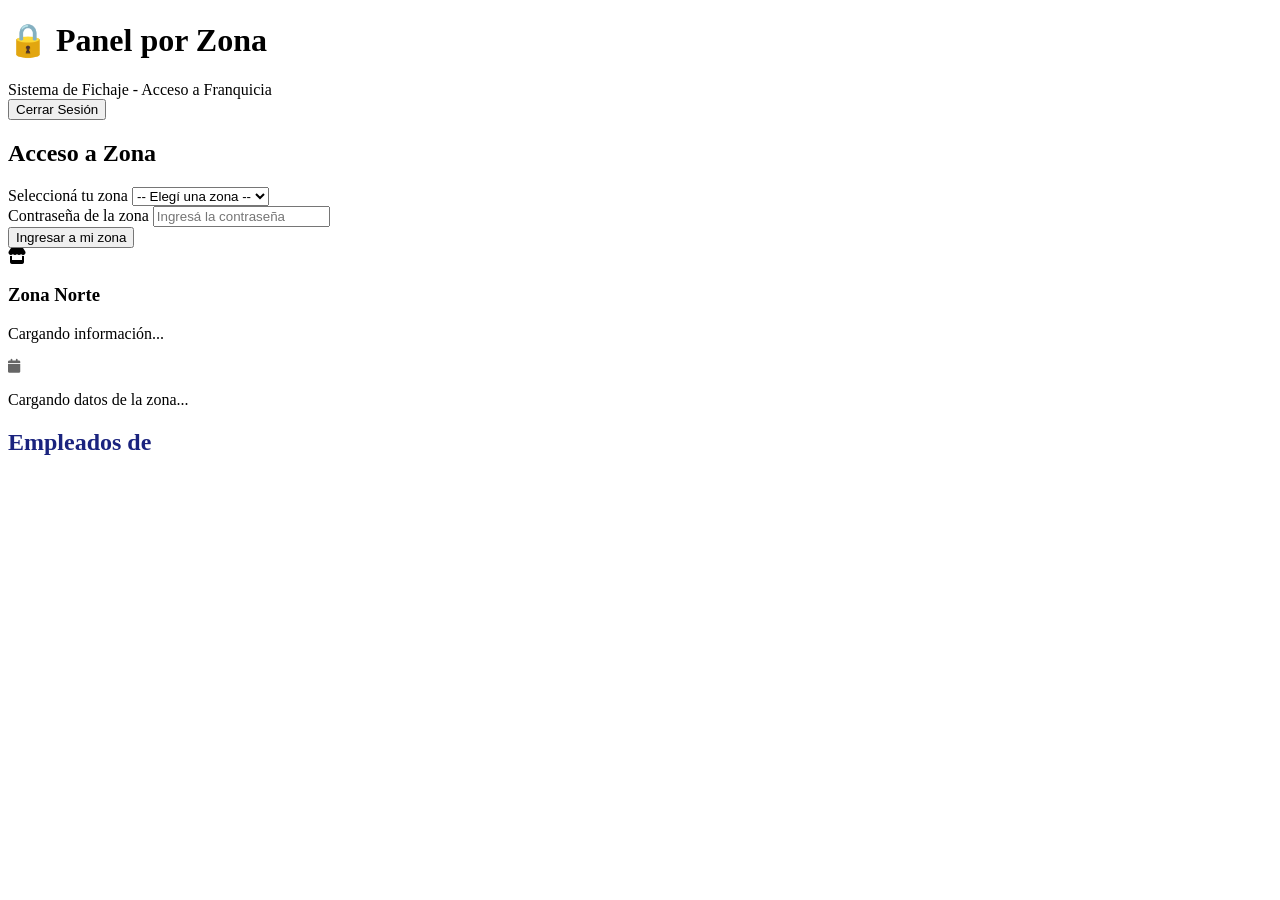
==== admin/index.html @ 1216edfd "Add admin panel HTML structure" ====
<!DOCTYPE html>
<html lang="es">
<head>
    <meta charset="UTF-8">
    <meta name="viewport" content="width=device-width, initial-scale=1.0">
    <title>Panel por Zona - Heladerías Daniel</title>
    
    <!-- Font Awesome -->
    <link rel="stylesheet" href="https://cdnjs.cloudflare.com/ajax/libs/font-awesome/6.4.0/css/all.min.css">
    
    <!-- CSS -->
    <link rel="stylesheet" href="css/admin.css">
</head>
<body>
    <div class="container">
        <!-- HEADER -->
        <div class="header">
            <h1>🔒 Panel por Zona</h1>
            <div class="subtitle" id="header-subtitle">Sistema de Fichaje - Acceso a Franquicia</div>
            <button class="logout-btn" onclick="adminAuth.logout()">Cerrar Sesión</button>
        </div>
        
        <!-- SECCIÓN DE LOGIN -->
        <div class="login-section" id="loginSection">
            <h2>Acceso a Zona</h2>
            
            <!-- SELECTOR DE ZONA -->
            <div class="input-group">
                <label for="zonaSelect">Seleccioná tu zona</label>
                <select id="zonaSelect" onchange="adminZona.actualizarInfoZona()">
                    <option value="">-- Elegí una zona --</option>
                    <option value="zona1">Zona Norte</option>
                    <option value="zona2">Zona Sur</option>
                    <option value="zona3">Zona Oeste</option>
                </select>
            </div>
            
            <!-- INFO DE LA ZONA -->
            <div id="zonaInfo" style="background: #f8f9ff; padding: 15px; border-radius: 8px; margin-bottom: 25px; display: none;">
                <div style="display: flex; align-items: center; gap: 10px;">
                    <i class="fas fa-store" style="color: #1a237e; font-size: 24px;"></i>
                    <div style="text-align: left;">
                        <strong id="zonaInfoNombre">Zona Norte</strong><br>
                        <span id="zonaInfoLocales" style="font-size: 13px; color: #666;">Cargando...</span>
                    </div>
                </div>
            </div>
            
            <!-- CAMPO DE CONTRASEÑA -->
            <div class="input-group">
                <label for="password">Contraseña de la zona</label>
                <input type="password" id="password" placeholder="Ingresá la contraseña" autocomplete="off">
            </div>
            
            <button class="btn" onclick="adminAuth.loginZona()" id="loginBtn">Ingresar a mi zona</button>
            
            <!-- ZONA GUARDADA -->
            <div id="zonaGuardadaInfo" style="margin-top: 20px; padding: 15px; background: #e8eaf6; border-radius: 8px; display: none;">
                <div style="display: flex; align-items: center; gap: 10px;">
                    <i class="fas fa-check-circle" style="color: #1a237e;"></i>
                    <span>Ya tenés una sesión activa. Hacé <a href="#" onclick="adminAuth.usarZonaGuardada()" style="color: #1a237e; font-weight: bold;">clic acá</a> para continuar.</span>
                </div>
            </div>
            
            <div class="alert error" id="loginError" style="display: none;"></div>
        </div>
        
        <!-- SECCIÓN DE ADMIN -->
        <div class="admin-section" id="adminSection">
            <!-- BADGE DE ZONA ACTIVA -->
            <div class="zona-badge" id="zonaBadge">
                <div class="zona-info">
                    <div class="zona-icon" id="zonaIcon">
                        <i class="fas fa-store"></i>
                    </div>
                    <div class="zona-text">
                        <h3 id="zonaNombre">Zona Norte</h3>
                        <p id="zonaDetalle">Cargando información...</p>
                    </div>
                </div>
                <div style="color: #666; font-size: 14px;">
                    <i class="fas fa-calendar"></i> <span id="fechaHoy"></span>
                </div>
            </div>
            
            <!-- MENSAJES -->
            <div class="alert success" id="successAlert" style="display: none;"></div>
            <div class="alert error" id="errorAlert" style="display: none;"></div>
            <div class="alert warning" id="warningAlert" style="display: none;"></div>
            
            <!-- LOADING -->
            <div class="loading" id="loading">
                <div class="spinner"></div>
                <p>Cargando datos de la zona...</p>
            </div>
            
            <!-- LISTA DE EMPLEADOS -->
            <h2 style="margin-bottom: 20px; color: #1a237e;">Empleados de <span id="zonaEmpleadosTitulo"></span></h2>
            <div class="empleados-container" id="empleadosContainer"></div>
            
            <!-- FORMULARIO DE ACCIÓN -->
            <div class="accion-form" id="accionForm" style="display: none;">
                <h3>📝 Registro Manual</h3>
                <div id="empleadoSeleccionado" style="margin-bottom: 20px; padding: 15px; background: white; border-radius: 8px; border: 1px solid #e1e1e1;"></div>
                
                <!-- BOTONES DE ACCIÓN -->
                <div class="accion-buttons">
                    <button class="accion-btn entrada" onclick="adminFichaje.seleccionarAccion('entrada')">
                        📥 Agregar Entrada
                    </button>
                    <button class="accion-btn salida" onclick="adminFichaje.seleccionarAccion('salida')">
                        📤 Agregar Salida
                    </button>
                </div>
                
                <!-- FORMULARIO DINÁMICO -->
                <div id="formularioDinamico"></div>
                
                <div style="text-align: center; margin-top: 20px;">
                    <button class="btn" onclick="adminFichaje.registrarAccionManual()" id="registrarBtn">
                        Registrar
                    </button>
                    <button class="btn secondary" onclick="adminFichaje.cancelarAccion()" style="margin-top: 10px;">
                        Cancelar
                    </button>
                </div>
                
                <div class="auditoria-info" id="auditoriaInfo" style="margin-top: 25px; display: none;">
                    <strong>📋 Información de Auditoría:</strong>
                    <div>Fecha y hora: <span id="fechaRegistro"></span></div>
                    <div>Realizado por: <span id="adminZona"></span></div>
                    <div>Zona: <span id="auditoriaZona"></span></div>
                    <div>Acción: <span id="tipoAccion"></span></div>
                </div>
            </div>
        </div>
    </div>

    <!-- JS - ORDEN IMPORTANTE -->
    <script src="js/admin.config.js"></script>
    <script src="js/admin.ui.js"></script>
    <script src="js/admin.zona.js"></script>
    <script src="js/admin.auth.js"></script>
    <script src="js/admin.empleados.js"></script>
    <script src="js/admin.fichaje.js"></script>
    
    <!-- INICIALIZACIÓN -->
    <script>
        document.addEventListener('DOMContentLoaded', function() {
            adminAuth.inicializar();
        });
    </script>
</body>
</html>
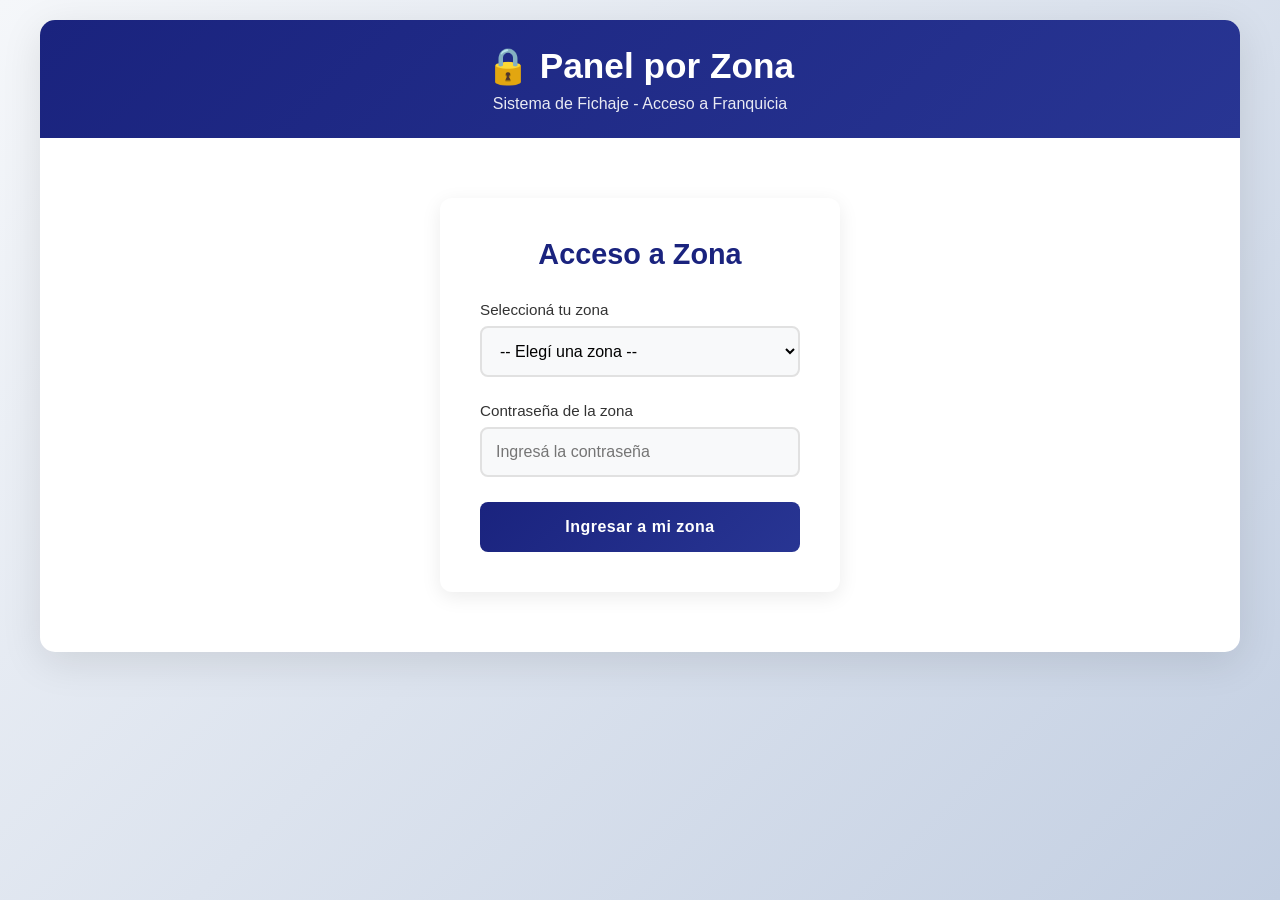
==== commit 8fd5616e: "Add script for admin.historial.js" ====
--- a/admin/index.html
+++ b/admin/index.html
@@ -143,6 +143,7 @@
     <script src="js/admin.auth.js"></script>
     <script src="js/admin.empleados.js"></script>
     <script src="js/admin.fichaje.js"></script>
+    <script src="js/admin.historial.js"></script>
     
     <!-- INICIALIZACIÓN -->
     <script>
--- a/admin/css/admin.css
+++ b/admin/css/admin.css
@@ -0,0 +1,763 @@
+/* ============================================
+   admin.css - Panel por Zona
+   TUS ESTILOS ORIGINALES - SIN CAMBIOS
+   ============================================ */
+
+* {
+    box-sizing: border-box;
+    margin: 0;
+    padding: 0;
+    font-family: -apple-system, BlinkMacSystemFont, 'Segoe UI', Roboto, Oxygen, Ubuntu, sans-serif;
+}
+
+body {
+    background: linear-gradient(135deg, #f5f7fa 0%, #c3cfe2 100%);
+    min-height: 100vh;
+    padding: 20px;
+}
+
+.container {
+    max-width: 1200px;
+    margin: 0 auto;
+    background: white;
+    border-radius: 15px;
+    box-shadow: 0 10px 40px rgba(0,0,0,0.1);
+    overflow: hidden;
+    min-height: 600px;
+}
+
+/* ============================================
+   HEADER
+   ============================================ */
+.header {
+    background: linear-gradient(135deg, #1a237e 0%, #283593 100%);
+    color: white;
+    padding: 25px 40px;
+    text-align: center;
+    position: relative;
+}
+
+.header h1 {
+    font-size: 2.2rem;
+    margin-bottom: 8px;
+    font-weight: 600;
+}
+
+.header .subtitle {
+    opacity: 0.9;
+    font-size: 1rem;
+    font-weight: 300;
+}
+
+.logout-btn {
+    position: absolute;
+    right: 20px;
+    top: 50%;
+    transform: translateY(-50%);
+    background: rgba(255,255,255,0.1);
+    border: 1px solid rgba(255,255,255,0.3);
+    color: white;
+    padding: 8px 20px;
+    border-radius: 6px;
+    cursor: pointer;
+    font-size: 0.9rem;
+    display: none;
+}
+
+.logout-btn:hover {
+    background: rgba(255,255,255,0.2);
+}
+
+/* ============================================
+   LOGIN
+   ============================================ */
+.login-section {
+    max-width: 400px;
+    margin: 60px auto;
+    padding: 40px;
+    border-radius: 12px;
+    background: white;
+    box-shadow: 0 5px 20px rgba(0,0,0,0.08);
+    text-align: center;
+}
+
+.login-section h2 {
+    margin-bottom: 30px;
+    color: #1a237e;
+    font-size: 1.8rem;
+}
+
+.input-group {
+    margin-bottom: 25px;
+    text-align: left;
+}
+
+.input-group label {
+    display: block;
+    margin-bottom: 8px;
+    color: #333;
+    font-weight: 500;
+    font-size: 0.95rem;
+}
+
+.input-group input,
+.input-group select {
+    width: 100%;
+    padding: 14px;
+    border: 2px solid #e1e1e1;
+    border-radius: 8px;
+    font-size: 16px;
+    transition: all 0.3s;
+    background: #f8f9fa;
+}
+
+.input-group input:focus,
+.input-group select:focus {
+    border-color: #1a237e;
+    background: white;
+    outline: none;
+    box-shadow: 0 0 0 3px rgba(26, 35, 126, 0.1);
+}
+
+/* ============================================
+   BOTONES
+   ============================================ */
+.btn {
+    background: linear-gradient(135deg, #1a237e 0%, #283593 100%);
+    color: white;
+    border: none;
+    padding: 16px 30px;
+    border-radius: 8px;
+    font-size: 16px;
+    font-weight: 600;
+    cursor: pointer;
+    transition: all 0.3s;
+    width: 100%;
+    letter-spacing: 0.5px;
+}
+
+.btn:hover:not(:disabled) {
+    transform: translateY(-2px);
+    box-shadow: 0 7px 20px rgba(26, 35, 126, 0.3);
+}
+
+.btn:active:not(:disabled) {
+    transform: translateY(0);
+}
+
+.btn:disabled {
+    opacity: 0.6;
+    cursor: not-allowed;
+}
+
+.btn.secondary {
+    background: linear-gradient(135deg, #666 0%, #888 100%);
+}
+
+.btn.secondary:hover:not(:disabled) {
+    box-shadow: 0 7px 20px rgba(102, 102, 102, 0.3);
+}
+
+/* ============================================
+   ADMIN SECTION
+   ============================================ */
+.admin-section {
+    display: none;
+    padding: 40px;
+}
+
+.zona-badge {
+    background: linear-gradient(135deg, #f8f9ff 0%, #e8eaf6 100%);
+    padding: 20px;
+    border-radius: 10px;
+    margin-bottom: 30px;
+    border-left: 6px solid #1a237e;
+    display: flex;
+    justify-content: space-between;
+    align-items: center;
+    flex-wrap: wrap;
+}
+
+.zona-info {
+    display: flex;
+    align-items: center;
+    gap: 15px;
+}
+
+.zona-icon {
+    background: #1a237e;
+    color: white;
+    width: 50px;
+    height: 50px;
+    border-radius: 10px;
+    display: flex;
+    align-items: center;
+    justify-content: center;
+    font-size: 24px;
+}
+
+.zona-text h3 {
+    color: #1a237e;
+    margin-bottom: 5px;
+    font-size: 1.3rem;
+}
+
+.zona-text p {
+    color: #666;
+    font-size: 0.9rem;
+}
+
+
+/* ============================================
+   MODAL DE HISTORIAL
+   ============================================ */
+.modal {
+    display: none;
+    position: fixed;
+    z-index: 1000;
+    left: 0;
+    top: 0;
+    width: 100%;
+    height: 100%;
+    background-color: rgba(0,0,0,0.5);
+    animation: fadeIn 0.3s;
+}
+
+.modal-content {
+    position: relative;
+    background: white;
+    margin: 30px auto;
+    padding: 0;
+    width: 90%;
+    max-width: 1200px;
+    border-radius: 15px;
+    box-shadow: 0 10px 40px rgba(0,0,0,0.2);
+    animation: slideIn 0.3s;
+    max-height: 90vh;
+    overflow-y: auto;
+}
+
+.modal-header {
+    background: linear-gradient(135deg, #1a237e 0%, #283593 100%);
+    color: white;
+    padding: 20px 30px;
+    border-radius: 15px 15px 0 0;
+    display: flex;
+    justify-content: space-between;
+    align-items: center;
+}
+
+.modal-header h2 {
+    margin: 0;
+    font-size: 1.5rem;
+    display: flex;
+    align-items: center;
+    gap: 10px;
+}
+
+.modal-close {
+    background: rgba(255,255,255,0.2);
+    border: none;
+    color: white;
+    font-size: 28px;
+    cursor: pointer;
+    width: 40px;
+    height: 40px;
+    border-radius: 50%;
+    display: flex;
+    align-items: center;
+    justify-content: center;
+    transition: all 0.3s;
+}
+
+.modal-close:hover {
+    background: rgba(255,255,255,0.3);
+    transform: scale(1.1);
+}
+
+.modal-body {
+    padding: 30px;
+}
+
+.empleado-info {
+    margin-bottom: 25px;
+}
+
+.empleado-badge {
+    background: #e8eaf6;
+    padding: 15px 20px;
+    border-radius: 10px;
+    border-left: 5px solid #1a237e;
+    font-size: 1.1rem;
+}
+
+.filtros-historial {
+    background: #f8f9fa;
+    padding: 20px;
+    border-radius: 10px;
+    margin-bottom: 25px;
+    display: flex;
+    gap: 20px;
+    align-items: flex-end;
+    flex-wrap: wrap;
+}
+
+.filtro-group {
+    display: flex;
+    flex-direction: column;
+    gap: 5px;
+}
+
+.filtro-group label {
+    font-size: 0.9rem;
+    color: #666;
+    font-weight: 500;
+}
+
+.filtro-group select {
+    padding: 10px 15px;
+    border: 2px solid #e1e1e1;
+    border-radius: 8px;
+    font-size: 14px;
+    min-width: 150px;
+}
+
+.btn-refresh {
+    background: #1a237e;
+    color: white;
+    border: none;
+    padding: 10px 20px;
+    border-radius: 8px;
+    cursor: pointer;
+    display: flex;
+    align-items: center;
+    gap: 8px;
+    transition: all 0.3s;
+}
+
+.btn-refresh:hover {
+    background: #283593;
+    transform: translateY(-2px);
+}
+
+.historial-resumen {
+    background: #e8f5e9;
+    color: #2e7d32;
+    padding: 12px 20px;
+    border-radius: 8px;
+    margin-bottom: 20px;
+    font-weight: 500;
+}
+
+.table-responsive {
+    overflow-x: auto;
+}
+
+.historial-table {
+    width: 100%;
+    border-collapse: collapse;
+    font-size: 0.95rem;
+}
+
+.historial-table th {
+    background: #f5f5f5;
+    color: #333;
+    font-weight: 600;
+    padding: 15px;
+    text-align: left;
+    border-bottom: 2px solid #e0e0e0;
+}
+
+.historial-table td {
+    padding: 12px 15px;
+    border-bottom: 1px solid #e0e0e0;
+}
+
+.historial-table tbody tr:hover {
+    background: #f8f9ff;
+}
+
+.historial-table .pendiente {
+    color: #f57c00;
+    font-weight: 600;
+}
+
+.badge-pendiente {
+    background: #fff8e1;
+    color: #f57c00;
+    padding: 4px 10px;
+    border-radius: 20px;
+    font-size: 0.85rem;
+    font-weight: 600;
+}
+
+.horas-col {
+    font-weight: 600;
+    color: #1a237e;
+}
+
+.historial-loading {
+    text-align: center;
+    padding: 40px;
+}
+
+.historial-loading .spinner {
+    width: 50px;
+    height: 50px;
+    border-width: 4px;
+}
+
+@media (max-width: 768px) {
+    .modal-content {
+        margin: 10px;
+        width: calc(100% - 20px);
+    }
+    
+    .filtros-historial {
+        flex-direction: column;
+        align-items: stretch;
+    }
+    
+    .filtro-group select {
+        width: 100%;
+    }
+    
+    .historial-table {
+        font-size: 0.85rem;
+    }
+    
+    .historial-table th,
+    .historial-table td {
+        padding: 10px;
+    }
+}
+
+/* ============================================
+   EMPLEADOS
+   ============================================ */
+.empleados-container {
+    display: grid;
+    grid-template-columns: repeat(auto-fill, minmax(280px, 1fr));
+    gap: 20px;
+    margin-bottom: 40px;
+}
+
+.empleado-card {
+    background: white;
+    border: 1px solid #e1e1e1;
+    border-radius: 10px;
+    padding: 25px;
+    transition: all 0.3s;
+    cursor: pointer;
+    position: relative;
+    overflow: hidden;
+}
+
+.empleado-card:hover {
+    border-color: #1a237e;
+    transform: translateY(-3px);
+    box-shadow: 0 10px 25px rgba(0,0,0,0.1);
+}
+
+.empleado-card.selected {
+    border-color: #1a237e;
+    background: linear-gradient(135deg, #f8f9ff 0%, #e8eaf6 100%);
+}
+
+.empleado-card h3 {
+    color: #1a237e;
+    margin-bottom: 10px;
+    font-size: 1.2rem;
+}
+
+.empleado-card .dni {
+    color: #666;
+    font-size: 0.9rem;
+    font-family: monospace;
+    background: #f5f5f5;
+    padding: 4px 10px;
+    border-radius: 4px;
+    display: inline-block;
+    margin-bottom: 15px;
+}
+
+.badge {
+    position: absolute;
+    top: 15px;
+    right: 15px;
+    background: #4caf50;
+    color: white;
+    padding: 4px 12px;
+    border-radius: 20px;
+    font-size: 0.75rem;
+    font-weight: 600;
+}
+
+/* ============================================
+   FORMULARIO DE ACCIÓN
+   ============================================ */
+.accion-form {
+    background: #f8f9ff;
+    border-radius: 12px;
+    padding: 30px;
+    margin-top: 30px;
+    border: 2px solid #e8eaf6;
+}
+
+.accion-form h3 {
+    color: #1a237e;
+    margin-bottom: 25px;
+    font-size: 1.4rem;
+}
+
+.form-grid {
+    display: grid;
+    grid-template-columns: repeat(auto-fit, minmax(200px, 1fr));
+    gap: 20px;
+    margin-bottom: 25px;
+}
+
+.form-group {
+    margin-bottom: 20px;
+}
+
+.form-group label {
+    display: block;
+    margin-bottom: 8px;
+    color: #333;
+    font-weight: 500;
+    font-size: 0.95rem;
+}
+
+.form-group input,
+.form-group select {
+    width: 100%;
+    padding: 12px 15px;
+    border: 2px solid #e1e1e1;
+    border-radius: 8px;
+    font-size: 15px;
+    background: white;
+    transition: all 0.3s;
+}
+
+.form-group input:focus,
+.form-group select:focus {
+    border-color: #1a237e;
+    outline: none;
+    box-shadow: 0 0 0 3px rgba(26, 35, 126, 0.1);
+}
+
+/* ============================================
+   BOTONES DE ACCIÓN
+   ============================================ */
+.accion-buttons {
+    display: flex;
+    gap: 15px;
+    margin-bottom: 25px;
+    background: white;
+    padding: 20px;
+    border-radius: 10px;
+    border: 1px solid #e1e1e1;
+}
+
+.accion-btn {
+    flex: 1;
+    padding: 15px;
+    border: 2px solid #e1e1e1;
+    border-radius: 8px;
+    background: white;
+    color: #333;
+    font-weight: 600;
+    cursor: pointer;
+    transition: all 0.3s;
+    text-align: center;
+}
+
+.accion-btn:hover {
+    border-color: #1a237e;
+    background: #f8f9ff;
+}
+
+.accion-btn.selected {
+    border-color: #1a237e;
+    background: #1a237e;
+    color: white;
+}
+
+.accion-btn.entrada.selected {
+    border-color: #4caf50;
+    background: #4caf50;
+}
+
+.accion-btn.salida.selected {
+    border-color: #ff9800;
+    background: #ff9800;
+}
+
+/* ============================================
+   ALERTAS Y MENSAJES
+   ============================================ */
+.alert {
+    padding: 15px 20px;
+    border-radius: 8px;
+    margin-bottom: 20px;
+    font-weight: 500;
+    display: none;
+    animation: slideIn 0.3s ease-out;
+}
+
+.alert.success {
+    background: #e8f5e9;
+    color: #2e7d32;
+    border: 1px solid #c8e6c9;
+}
+
+.alert.error {
+    background: #ffebee;
+    color: #c62828;
+    border: 1px solid #ffcdd2;
+}
+
+.alert.warning {
+    background: #fff8e1;
+    color: #f57c00;
+    border: 1px solid #ffecb3;
+}
+
+@keyframes slideIn {
+    from {
+        opacity: 0;
+        transform: translateY(-10px);
+    }
+    to {
+        opacity: 1;
+        transform: translateY(0);
+    }
+}
+
+/* ============================================
+   LOADING
+   ============================================ */
+.loading {
+    display: none;
+    text-align: center;
+    padding: 20px;
+}
+
+.spinner {
+    border: 4px solid #f3f3f3;
+    border-top: 4px solid #1a237e;
+    border-radius: 50%;
+    width: 40px;
+    height: 40px;
+    animation: spin 1s linear infinite;
+    margin: 0 auto 15px;
+}
+
+@keyframes spin {
+    0% { transform: rotate(0deg); }
+    100% { transform: rotate(360deg); }
+}
+
+/* ============================================
+   AUDITORÍA
+   ============================================ */
+.auditoria-info {
+    margin-top: 15px;
+    padding-top: 15px;
+    border-top: 1px dashed #e0e0e0;
+    font-size: 0.85rem;
+    color: #666;
+}
+
+.auditoria-info div {
+    margin-bottom: 4px;
+}
+
+/* ============================================
+   RESPONSIVE
+   ============================================ */
+@media (max-width: 768px) {
+    .container {
+        border-radius: 10px;
+    }
+    
+    .header {
+        padding: 20px;
+    }
+    
+    .header h1 {
+        font-size: 1.8rem;
+    }
+    
+    .logout-btn {
+        position: relative;
+        top: auto;
+        right: auto;
+        transform: none;
+        margin-top: 15px;
+        width: 100%;
+        display: block !important;
+    }
+    
+    .admin-section {
+        padding: 20px;
+    }
+    
+    .empleados-container {
+        grid-template-columns: 1fr;
+    }
+    
+    .form-grid {
+        grid-template-columns: 1fr;
+    }
+    
+    .accion-buttons {
+        flex-direction: column;
+    }
+    
+    .zona-badge {
+        flex-direction: column;
+        text-align: center;
+        gap: 15px;
+    }
+    
+    .zona-info {
+        flex-direction: column;
+    }
+}
+
+/* ============================================
+   BOTÓN DE HISTORIAL EN TARJETAS DE EMPLEADOS
+   ============================================ */
+.empleado-actions {
+    margin-top: 15px;
+    border-top: 1px solid #eee;
+    padding-top: 15px;
+}
+
+.btn-historial {
+    background: white;
+    border: 2px solid #1a237e;
+    color: #1a237e;
+    padding: 8px 15px;
+    border-radius: 6px;
+    font-size: 0.85rem;
+    font-weight: 600;
+    cursor: pointer;
+    display: flex;
+    align-items: center;
+    justify-content: center;
+    gap: 8px;
+    width: 100%;
+    transition: all 0.3s;
+}
+
+.btn-historial:hover {
+    background: #1a237e;
+    color: white;
+}
+
+.btn-historial i {
+    font-size: 0.9rem;
+}
